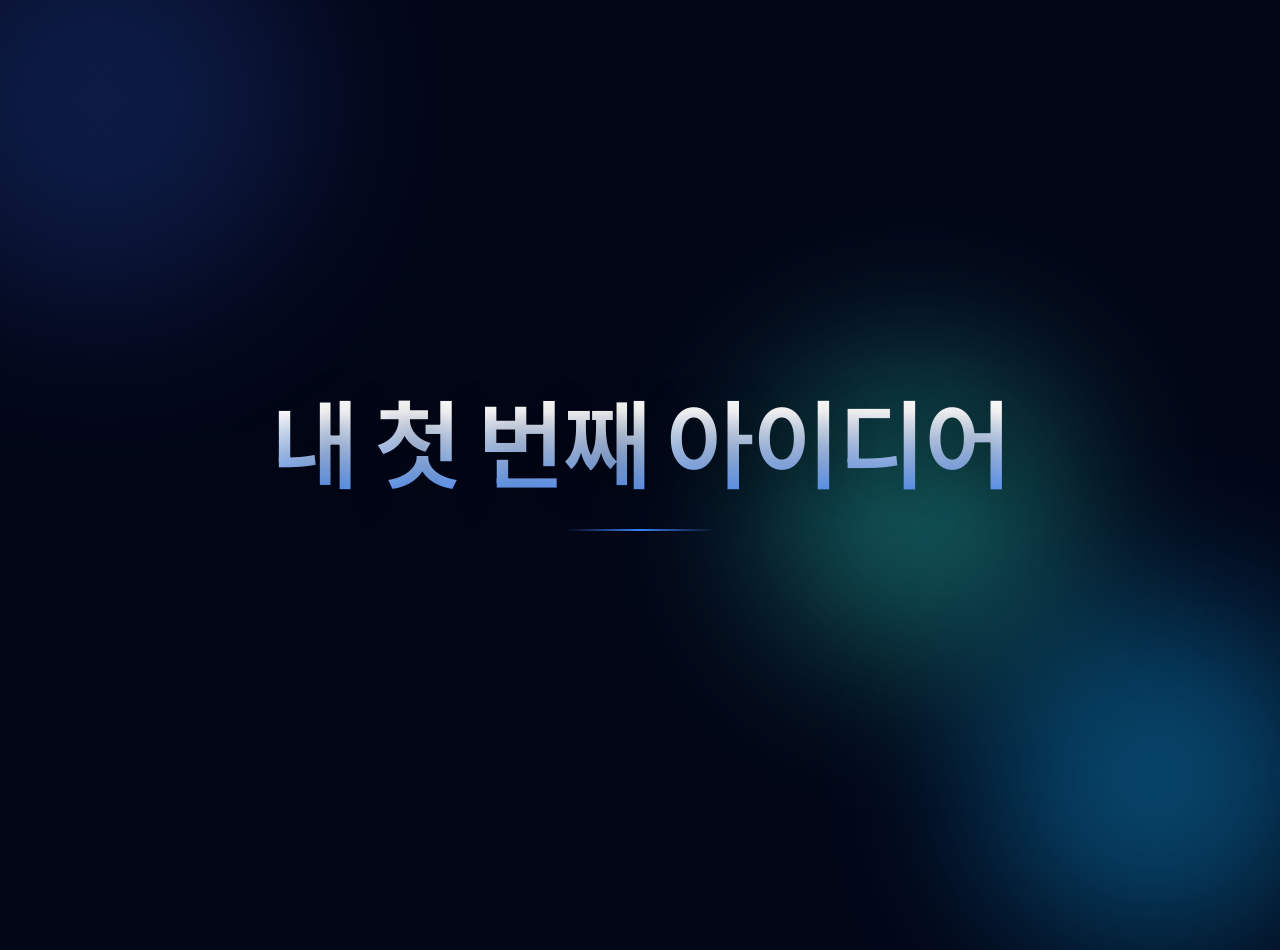
==== index.html @ 9a20d64f "Initial commit" ====
<!DOCTYPE html>
<html lang="ko">
<head>
    <meta charset="UTF-8">
    <meta name="viewport" content="width=device-width, initial-scale=1.0">
    <title>내 첫 번째 아이디어</title>
    <link rel="stylesheet" href="style.css">
    <link rel="preconnect" href="https://fonts.googleapis.com">
    <link rel="preconnect" href="https://fonts.gstatic.com" crossorigin>
    <link href="https://fonts.googleapis.com/css2?family=Outfit:wght@300;600&family=Noto+Sans+KR:wght@300;700&display=swap" rel="stylesheet">
    <meta name="description" content="나의 첫 번째 아이디어를 기록하는 아름다운 공간입니다.">
</head>
<body>
    <div class="background-blob blob-1"></div>
    <div class="background-blob blob-2"></div>
    <div class="background-blob blob-3"></div>
    
    <main class="container">
        <h1 id="main-title" class="fade-in">내 첫 번째 아이디어</h1>
        <div class="underline"></div>
    </main>

    <script>
        document.addEventListener('DOMContentLoaded', () => {
            const title = document.getElementById('main-title');
            title.style.opacity = '1';
            title.style.transform = 'translateY(0)';
        });
    </script>
</body>
</html>
---- style.css ----
:root {
    --bg-color: #020617;
    --text-primary: #ffffff;
    --accent-color: #3b82f6;
    --accent-glow: rgba(59, 130, 246, 0.4);
    --font-main: 'Outfit', 'Noto Sans KR', sans-serif;
}

* {
    margin: 0;
    padding: 0;
    box-sizing: border-box;
}

body {
    background-color: var(--bg-color);
    color: var(--text-primary);
    font-family: var(--font-main);
    height: 100vh;
    display: flex;
    justify-content: center;
    align-items: center;
    overflow: hidden;
    position: relative;
}

/* Background Animations */
.background-blob {
    position: absolute;
    border-radius: 50%;
    filter: blur(80px);
    z-index: -1;
    opacity: 0.4;
    animation: move 20s infinite alternate;
}

.blob-1 {
    width: 400px;
    height: 400px;
    background: #1e3a8a;
    top: -100px;
    left: -100px;
}

.blob-2 {
    width: 350px;
    height: 350px;
    background: #0ea5e9;
    bottom: -50px;
    right: -50px;
    animation-delay: -5s;
}

.blob-3 {
    width: 300px;
    height: 300px;
    background: #2dd4bf;
    top: 40%;
    left: 60%;
    animation-delay: -10s;
}

@keyframes move {
    0% { transform: translate(0, 0) scale(1); }
    100% { transform: translate(100px, 50px) scale(1.1); }
}

/* Main Content */
.container {
    text-align: center;
    z-index: 1;
}

h1 {
    font-size: 6rem;
    font-weight: 600;
    letter-spacing: -2px;
    opacity: 0;
    transform: translateY(20px);
    transition: all 1.2s cubic-bezier(0.16, 1, 0.3, 1);
    background: linear-gradient(180deg, #fff 30%, #3b82f6 100%);
    -webkit-background-clip: text;
    -webkit-text-fill-color: transparent;
    text-shadow: 0 10px 40px rgba(0,0,0,0.4);
}

.underline {
    width: 0;
    height: 2px;
    background: linear-gradient(90deg, transparent, var(--accent-color), transparent);
    margin: 20px auto 0;
    animation: expand 1.5s forwards 0.8s;
}

@keyframes expand {
    to { width: 150px; }
}

/* Responsive */
@media (max-width: 768px) {
    h1 {
        font-size: 2.5rem;
    }
}
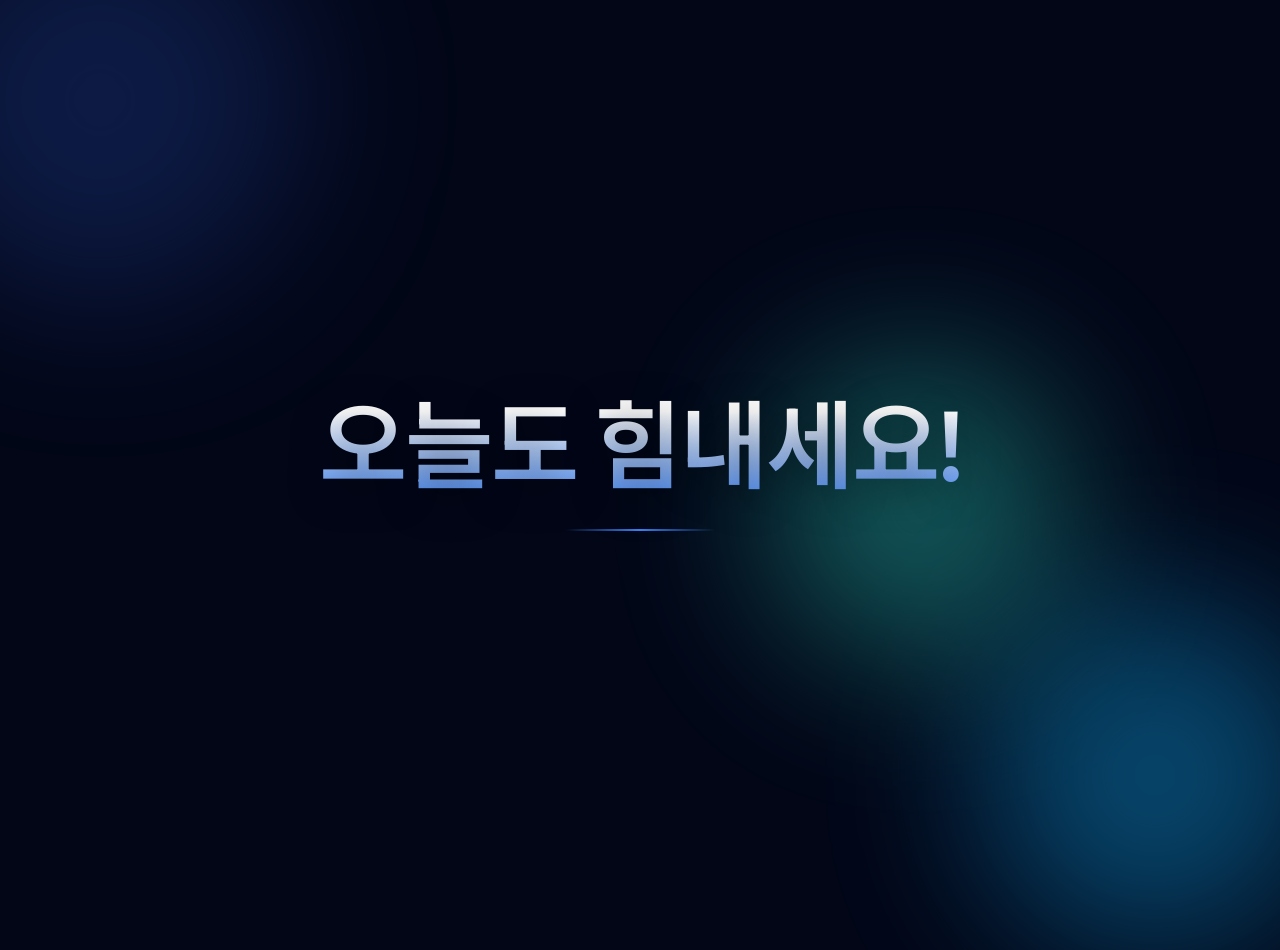
==== commit c93bba16: "feat: implement new premium notepad application with persistent storage and data migration support" ====
--- a/index.html
+++ b/index.html
@@ -3,7 +3,7 @@
 <head>
     <meta charset="UTF-8">
     <meta name="viewport" content="width=device-width, initial-scale=1.0">
-    <title>내 첫 번째 아이디어</title>
+    <title>오늘도 힘내세요!</title>
     <link rel="stylesheet" href="style.css">
     <link rel="preconnect" href="https://fonts.googleapis.com">
     <link rel="preconnect" href="https://fonts.gstatic.com" crossorigin>
@@ -16,7 +16,7 @@
     <div class="background-blob blob-3"></div>
     
     <main class="container">
-        <h1 id="main-title" class="fade-in">내 첫 번째 아이디어</h1>
+        <h1 id="main-title" class="fade-in">오늘도 힘내세요!</h1>
         <div class="underline"></div>
     </main>
 
